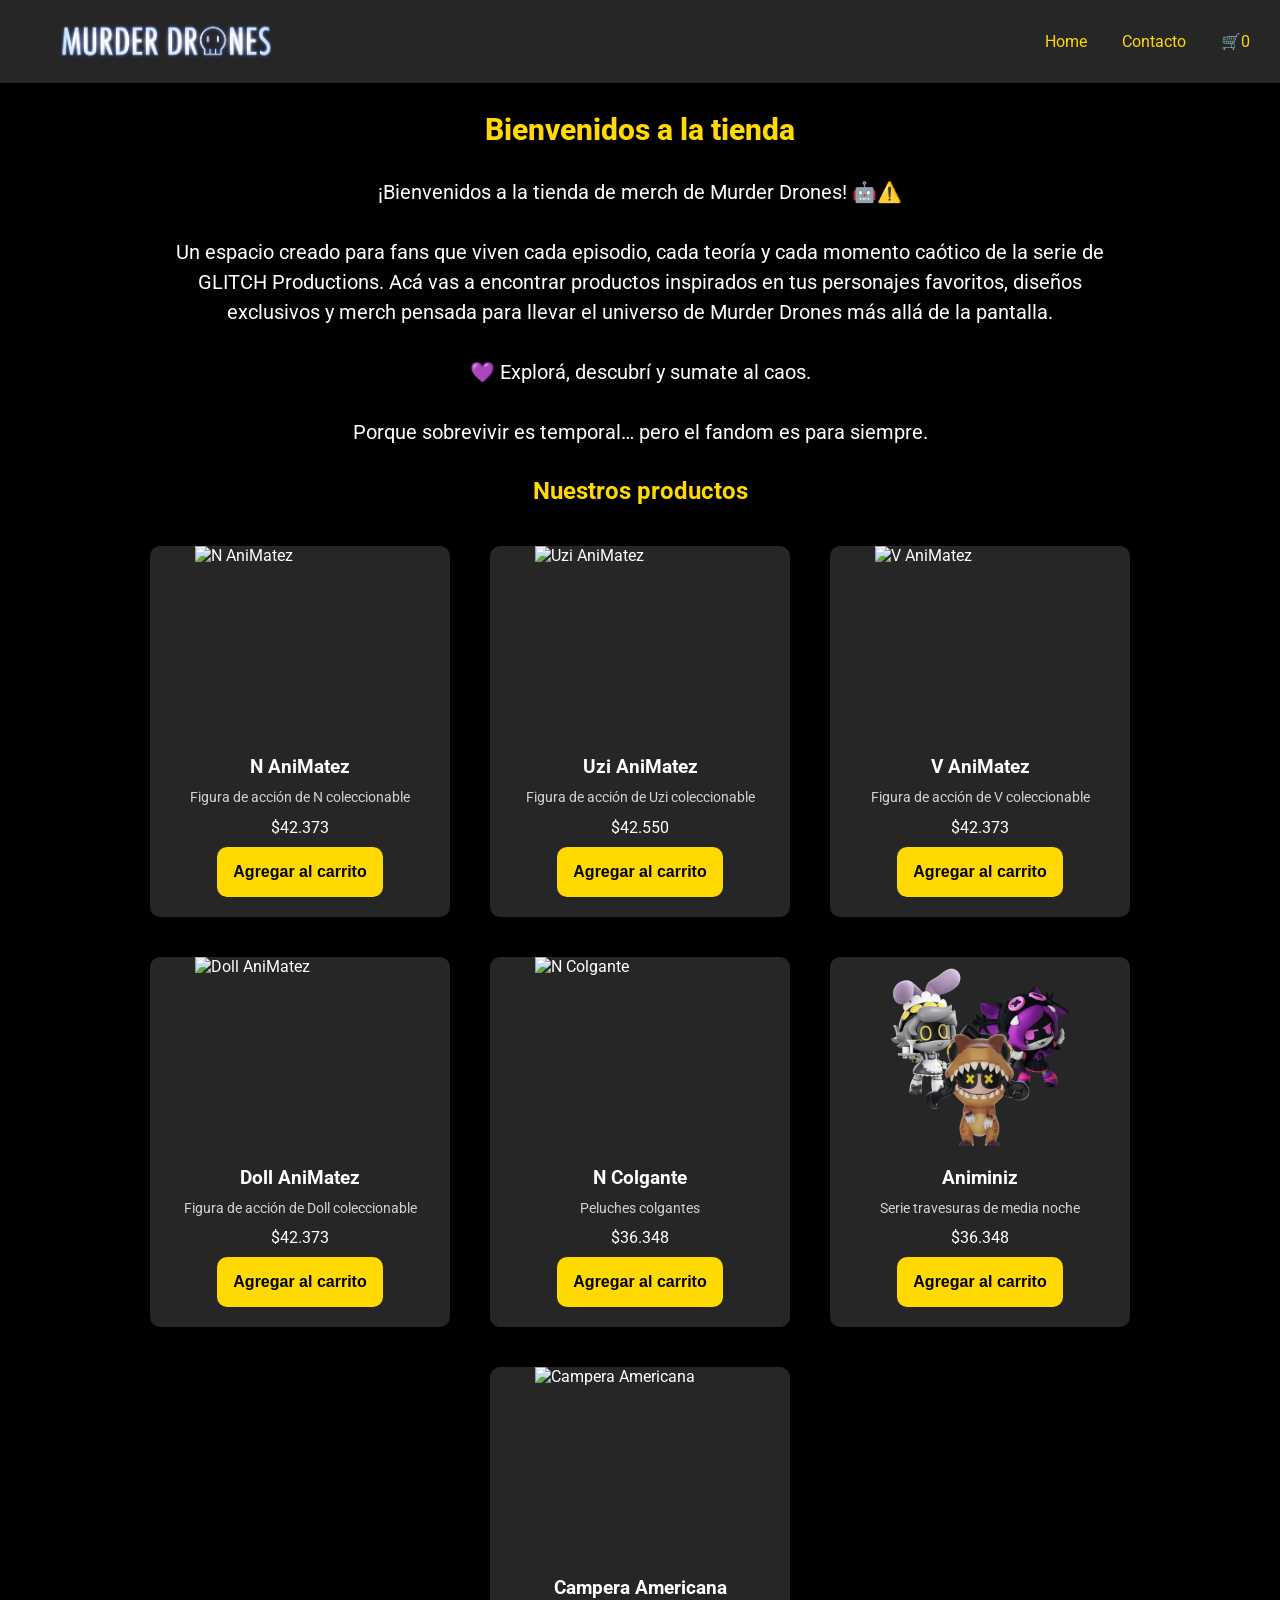
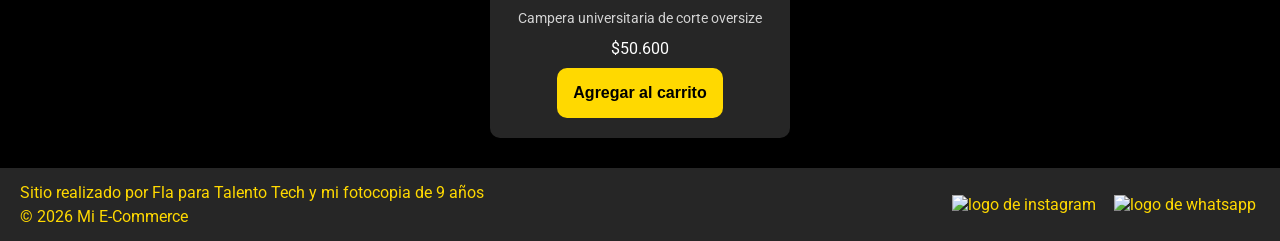
==== index.html @ f5bced23 "Todos los scripts del carrito y estilos de estructura finales" ====
<!doctype html>
<html lang="en">
  <head>
    <meta charset="UTF-8" />
    <meta name="viewport" content="width=device-width, initial-scale=1.0" />
    <link
      href="https://fonts.googleapis.com/css2?family=Roboto:ital,wght@0,100..900;1,100..900&display=swap"
      rel="stylesheet"
    />
    <link rel="stylesheet" href="./css/styles.css" />
    <title>Murder Drones</title>
  </head>
  <body>
    <header>
      <div class="div-logo">
        <a class="logo" href="./index.html">
          <img src="img/Murder-Drones-Logo-PNG-1.png" alt="Murder Drones Store"
        /></a>
      </div>

      <nav class="header-nav">
        <ul>
          <li>
            <a href="./index.html">Home</a>
          </li>
          <li>
            <a href="./pages/contacto.html">Contacto</a>
          </li>
          <li>
            <a href="./pages/carrito.html" class="carrito-icono"
              >🛒<span id="contador-carrito">0</span></a
            >
            <!-- entramos a la carpeta carrito a través de pages, definimos la clase,el icono se hace con Win+./ Muestra cuántos productos hay (empieza en 0) y tiene un identificador único para que JavaScript pueda encontrarlo y cambiar el número cuando el usuario agrega o quita productos.-->
          </li>
        </ul>
      </nav>
    </header>

    <main>
      <h1 class="titulo-home text-light">Bienvenidos a la tienda</h1>
      <p class="parrafo">
        ¡Bienvenidos a la tienda de merch de Murder Drones! 🤖⚠️ <br /><br />
        Un espacio creado para fans que viven cada episodio, cada teoría y cada
        momento caótico de la serie de GLITCH Productions. Acá vas a encontrar
        productos inspirados en tus personajes favoritos, diseños exclusivos y
        merch pensada para llevar el universo de Murder Drones más allá de la
        pantalla. <br /><br />
        💜 Explorá, descubrí y sumate al caos. <br /><br />
        Porque sobrevivir es temporal… pero el fandom es para siempre.
      </p>

      <section>
        <h2 class="titulo-productos text-light">Nuestros productos</h2>
        <!--agregamos un ID al div, para acceder al contenedor tarjetas por el ID y meter todas las tarjetas de producto-->
        <div id="contenedor-tarjetas" class="contenedor-tarjetas">
          <!--renderizado de tarjetas-->
        </div>
      </section>
    </main>

    <footer>
      <p>Sitio realizado por Fla para Talento Tech y mi fotocopia de 9 años</p>
      <p>&copy; 2026 Mi E-Commerce</p>
      <nav>
        <ul class="footer-list">
          <li><img src="./img/instagram.png" alt="logo de instagram" /></li>
          <li><img src="./img/whatsapp.png" alt="logo de whatsapp" /></li>
        </ul>
      </nav>
    </footer>
    <!--agregamos el enlace al archivo de js (index): sin type module no funciona porque trabajamos en modulos, siempre antes del cierre del body -->
    <script src="./js/index.js" type="module"></script>
  </body>
</html>
---- css/styles.css ----
* {
  margin: 0;
  padding: 0;
  box-sizing: border-box;
}

html {
  font-size: 62.5%;
}

body {
  font-family: "Roboto", sans-serif;
  font-size: 1.6rem;
  background: #000000;
  color: #ffffff;
  display: flex;
  flex-direction: column;
  height: 100vh;
}

main {
  width: 80%;
  margin: 0 auto;
  padding-bottom: 2rem;
  flex: 1;
  display: flex;
  flex-direction: column;
  align-items: center;
}

h1 {
  font-size: 3rem;
  font-weight: 800;
  line-height: 1.15;
  margin: 3rem 0;
}

h2 {
  color: #ffd900;
  font-size: 2.4rem;
  font-weight: 700;
  line-height: 1.2;
  text-align: center;
  margin: 3rem 0;
}

.btn {
  color: #000000;
  background: #ffd900;
  border: none;
  font-size: 1.6rem;
  font-weight: bold;
  padding: 1.6rem;
  border-radius: 1rem;
}

/* =================================================== */
/*                     HEADER                          */
/* =================================================== */

header {
  background: #262626;
  color: #ffd900;
  width: 100%;
  display: flex;
  flex-direction: row; /* 🌟 Asegura que vayan en línea horizontal */
  justify-content: space-between; /* 🌟 Manda el logo a la izquierda y el menú a la derecha */
  align-items: center;
  padding: 0.5rem 2rem;
}

.div-logo {
  margin-left: 2rem; /* Agrega un poco de espacio a la izquierda del logo */
  font-weight: bold; /* Hace que el logo se vea más fuerte y destacado */
}

.logo {
  padding: 3rem 0; /* Agrega un poco de espacio arriba y abajo del logo */
}

.header-nav ul {
  list-style: none; /* Quita los puntos de la lista */
  display: flex; /* 🌟 Hace que los elementos de la lista se alineen horizontalmente */
  flex-direction: row; /* 🌟 OBLIGA a Home, Contacto y Carrito a ponerse uno al lado del otro */
  gap: 1.5rem; /* Espacio entre cada opción */
  padding: 0;
  margin: 0;
}

.header-nav ul li a {
  text-decoration: none; /* Quita el subrayado de los enlaces */
  color: inherit; /* Hereda el color del header */
  display: inline-block; /* Hace que el enlace sea un bloque en línea para poder aplicar padding */
  padding: 1rem; /* Le da un poco de espacio alrededor del enlace para que sea más fácil de hacer clic */
}

.logo img {
  width: 25rem; /* Ajusta el tamaño del logo según tus necesidades */
  height: auto; /* Mantiene la proporción de la imagen */
  padding: 1.5rem; /* Agrega un poco de espacio alrededor de la imagen */
  display: block; /* Asegura que la imagen se comporte como un bloque y no tenga espacio debajo */
}

/* =================================================== */
/*                     FOOTER                          */
/* =================================================== */

footer {
  background: #262626;
  color: #ffd900;
  width: 100%;
  padding: 1.5rem 2rem; /* Más aire arriba y abajo */
  display: grid; /* Columna 1 (Izq): se estira para el texto, Columna 2 (Der): mide lo que ocupen los íconos */
  grid-template-columns: auto 1fr; /* Alinea verticalmente todo al centro */
  align-items: center;
  row-gap: 0.5rem; /* Espacio entre las filas de texto */
  column-gap: 2rem;
}

footer nav {
  grid-column: 2; /* Le dice que ocupe la columna 2 */
  grid-row: 1 / span 2; /* Ocupa el alto de las dos filas de texto para quedarse al lado */
  justify-self: end; /* Se pega a la derecha */
}

footer p {
  grid-column: 1; /* Van a la columna 1 */
  margin: 0;
  font-size: 1.6rem;
  justify-self: start; /*👈 ESTO MANDA EL BLOQUE A LA izquierda*/
  text-align: left; /* Alinea los renglones sobre la izquierda */
}

footer .footer-list {
  list-style: none;
  display: flex;
  flex-direction: row;
  gap: 1rem;
  padding: 0;
  margin: 0;
}

.footer-list li {
  padding: 0.2rem; /* Padding bajo para mantener el footer fino */
}

.footer-list li img {
  width: 3rem; /* 2rem son aprox 32px, un tamaño ideal, sutil y fino */
  height: 3rem; /* Le agregamos el alto para mantener la proporción */
  object-fit: contain; /* Evita que la imagen se estire o deforme feo */
  padding: 0.2rem; /* Un padding mucho más chico para que no empuje el footer hacia abajo */
}

/*---------------------------------------------------- */
/*                       COLORES                       */
/*---------------------------------------------------- */
.bg-primary {
  background-color: #000000;
}

.bg-secondary {
  background-color: #ffd900;
}

.text-light {
  color: #ffd900;
}

.text-dark {
  color: #000000;
}

.text-secondary {
  color: #ffffff;
}

/*---------------------------------------------------- */
/*                        HOME                         */
/*---------------------------------------------------- */
.parrafo {
  width: 100%;
  text-align: center;
  font-size: 2rem;
  line-height: 1.5;
  padding: 0 3rem;
}

.contenedor-tarjetas {
  margin-top: 2rem;
  display: flex;
  justify-content: center;
  flex-wrap: wrap;
  gap: 2rem;
}

.card {
  margin: 1rem;
  background: #262626;
  width: 30rem;

  padding-bottom: 2rem;

  border-radius: 1rem;
  overflow: hidden;
  display: flex;
  flex-direction: column;
  align-items: center;
  gap: 1rem;
}

.card-description {
  font-size: 1.4rem;
  text-align: center;
  padding: 0 2rem;
  line-height: 1.4;
  opacity: 0.8; /* suaviza la tipo para resaltar más el título */
}

.card img {
  width: 70%;
  height: 20rem;
  object-fit: contain;
}

/*---------------------------------------------------- */
/*                      CONTACTO                       */
/*---------------------------------------------------- */

.titulo-contacto {
  margin: 2rem 0;
}

.form-contacto {
  background-color: #262626;
  color: #ffd900;
  width: 100%;
  max-width: 50rem;
  font-size: 2rem;
  padding: 3rem;
  border-radius: 1rem;
  box-shadow: 0 10px 30px rgba(255, 162, 0, 0.22);
  display: flex;
  flex-direction: column;
  gap: 1rem;
}

.grupo-input {
  display: flex;
  flex-direction: column;
  gap: 1rem;
}

.form-contacto input,
.form-contacto textarea {
  width: 100%;
  padding: 1.2rem;
  border-radius: 0.8rem;
  border: none;
  font-size: 1.6rem;
  font-family: inherit;
}

.form-contacto .btn {
  align-self: flex-end;
}

/*---------------------------------------------------- */
/*                      CARRITO                        */
/*---------------------------------------------------- */

.btn-vaciar-carrito {
  background-color: #ffd900;
  color: #000000;
  margin-top: 2rem; /*Le da aire arriba para que no quede pegado a los productos.*/
  align-self: center; /*Lo centra perfectamente en su espacio con Flexbox en el contenedor.*/
  padding: 1.2rem 2rem; /*Lo hace más gordito y cómodo para hacer clic.*/
  font-size: 1.6rem; /*Lo hace más grande y legible.*/
  border-radius: 0.8rem; /*Le da bordes redondeados para que se vea más moderno y amigable.*/
  cursor: pointer; /*Le cambia el cursor a una mano para indicar que es clickeable.*/
}

/*---------------------------------------------------- */
/*                    MEDIA QUERIES                    */
/*---------------------------------------------------- */
@media (max-width: 768px) {
  header {
    display: flex;
    flex-direction: column;
    align-items: center;
    gap: 1rem;
    padding: 1.5rem 0;
  }

  /* El espacio entre header y .div-logo es para buscar adentro */
  header .div-logo,
  .header-nav {
    margin: 0; /* Quita espacios raros heredados de la compu */
  }

  footer {
    display: flex; /* Cambia a Flexbox en celular para apilarlos verticalmente */
    flex-direction: column;
    align-items: center;
    gap: 1rem;
    text-align: center;
  }

  footer p {
    text-align: center; /* Centra los textos en pantallas chicas */
    font-size: 1.4rem;
  }
}
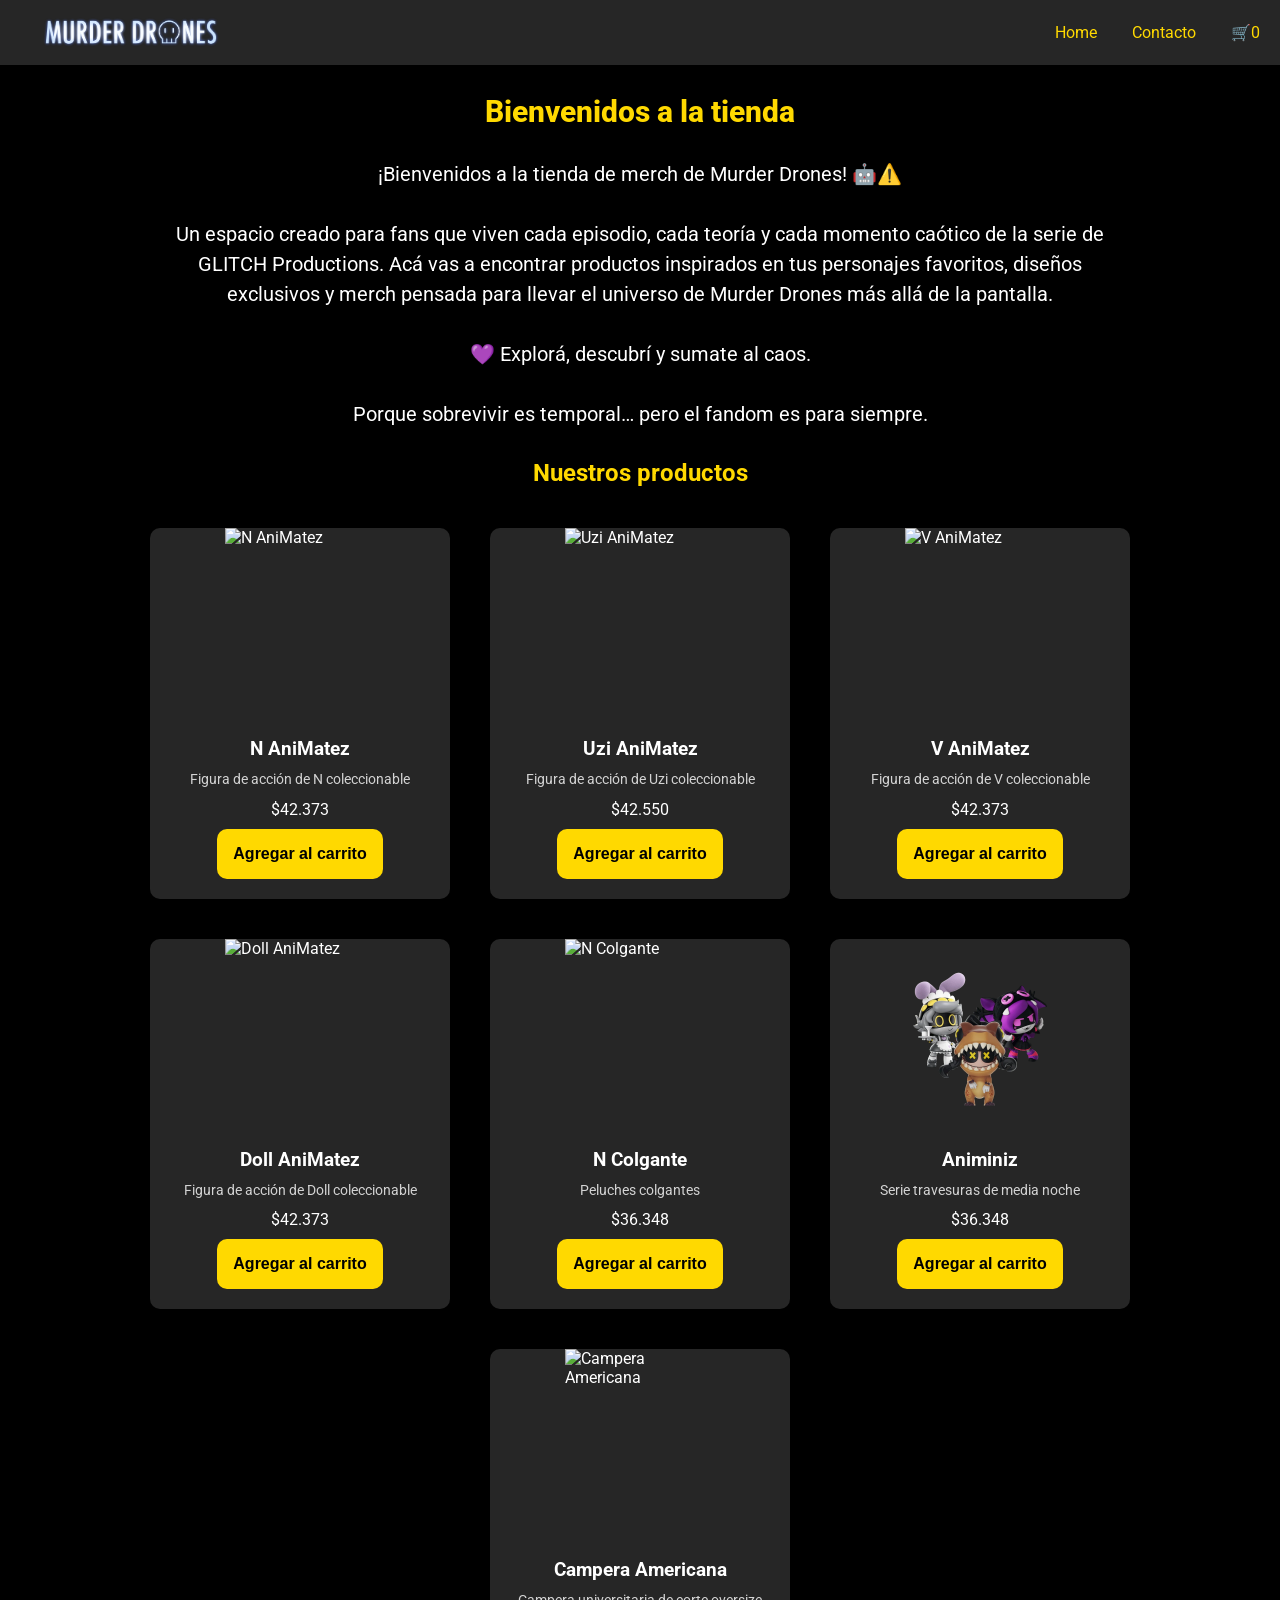
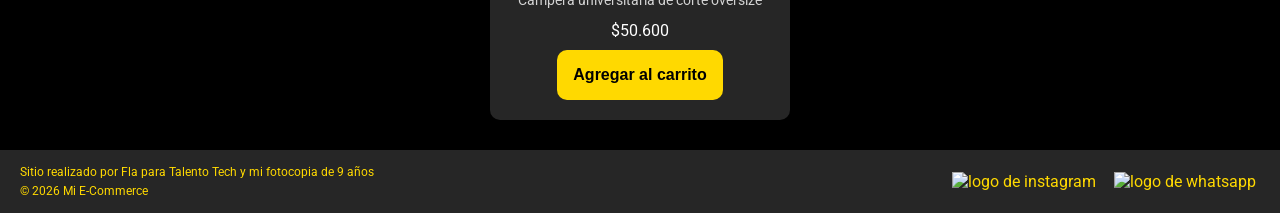
==== commit bc08f859: "edicion contacto" ====
--- a/index.html
+++ b/index.html
@@ -68,6 +68,7 @@
         </ul>
       </nav>
     </footer>
+
     <!--agregamos el enlace al archivo de js (index): sin type module no funciona porque trabajamos en modulos, siempre antes del cierre del body -->
     <script src="./js/index.js" type="module"></script>
   </body>
--- a/css/styles.css
+++ b/css/styles.css
@@ -66,7 +66,7 @@
   flex-direction: row; /* 🌟 Asegura que vayan en línea horizontal */
   justify-content: space-between; /* 🌟 Manda el logo a la izquierda y el menú a la derecha */
   align-items: center;
-  padding: 0.5rem 2rem;
+  padding: 0.5rem 1rem;
 }
 
 .div-logo {
@@ -95,9 +95,9 @@
 }
 
 .logo img {
-  width: 25rem; /* Ajusta el tamaño del logo según tus necesidades */
+  width: 20rem; /* Ajusta el tamaño del logo según tus necesidades */
   height: auto; /* Mantiene la proporción de la imagen */
-  padding: 1.5rem; /* Agrega un poco de espacio alrededor de la imagen */
+  padding: 1rem; /* Agrega un poco de espacio alrededor de la imagen */
   display: block; /* Asegura que la imagen se comporte como un bloque y no tenga espacio debajo */
 }
 
@@ -126,7 +126,7 @@
 footer p {
   grid-column: 1; /* Van a la columna 1 */
   margin: 0;
-  font-size: 1.6rem;
+  font-size: 1.2rem;
   justify-self: start; /*👈 ESTO MANDA EL BLOQUE A LA izquierda*/
   text-align: left; /* Alinea los renglones sobre la izquierda */
 }
@@ -217,9 +217,9 @@
 }
 
 .card img {
-  width: 70%;
-  height: 20rem;
-  object-fit: contain;
+  width: 50%; /* Ajusta el ancho de la imagen al 70% del contenedor de la tarjeta */
+  height: 20rem; /* Ajusta la altura de la imagen a 20rem */
+  object-fit: contain; /* Mantiene la proporción de la imagen y evita que se deforme */
 }
 
 /*---------------------------------------------------- */
@@ -256,7 +256,7 @@
   padding: 1.2rem;
   border-radius: 0.8rem;
   border: none;
-  font-size: 1.6rem;
+  font-size: 1rem;
   font-family: inherit;
 }
 
@@ -279,6 +279,17 @@
   cursor: pointer; /*Le cambia el cursor a una mano para indicar que es clickeable.*/
 }
 
+.mensaje-carrito-vacio {
+  font-size: 2rem;
+  text-align: center;
+  margin-top: 2rem; /*Le da aire arriba para que no quede pegado a otros elementos.*/
+  color: #ffd900; /*Le da un color amarillo para que resalte y sea más visible.*/
+}
+
+.acciones-carrito {
+  margin-top: 2rem; /*Le da aire arriba para que no quede pegado a otros elementos.*/
+}
+
 /*---------------------------------------------------- */
 /*                    MEDIA QUERIES                    */
 /*---------------------------------------------------- */
@@ -307,6 +318,6 @@
 
   footer p {
     text-align: center; /* Centra los textos en pantallas chicas */
-    font-size: 1.4rem;
+    font-size: 1rem;
   }
 }
